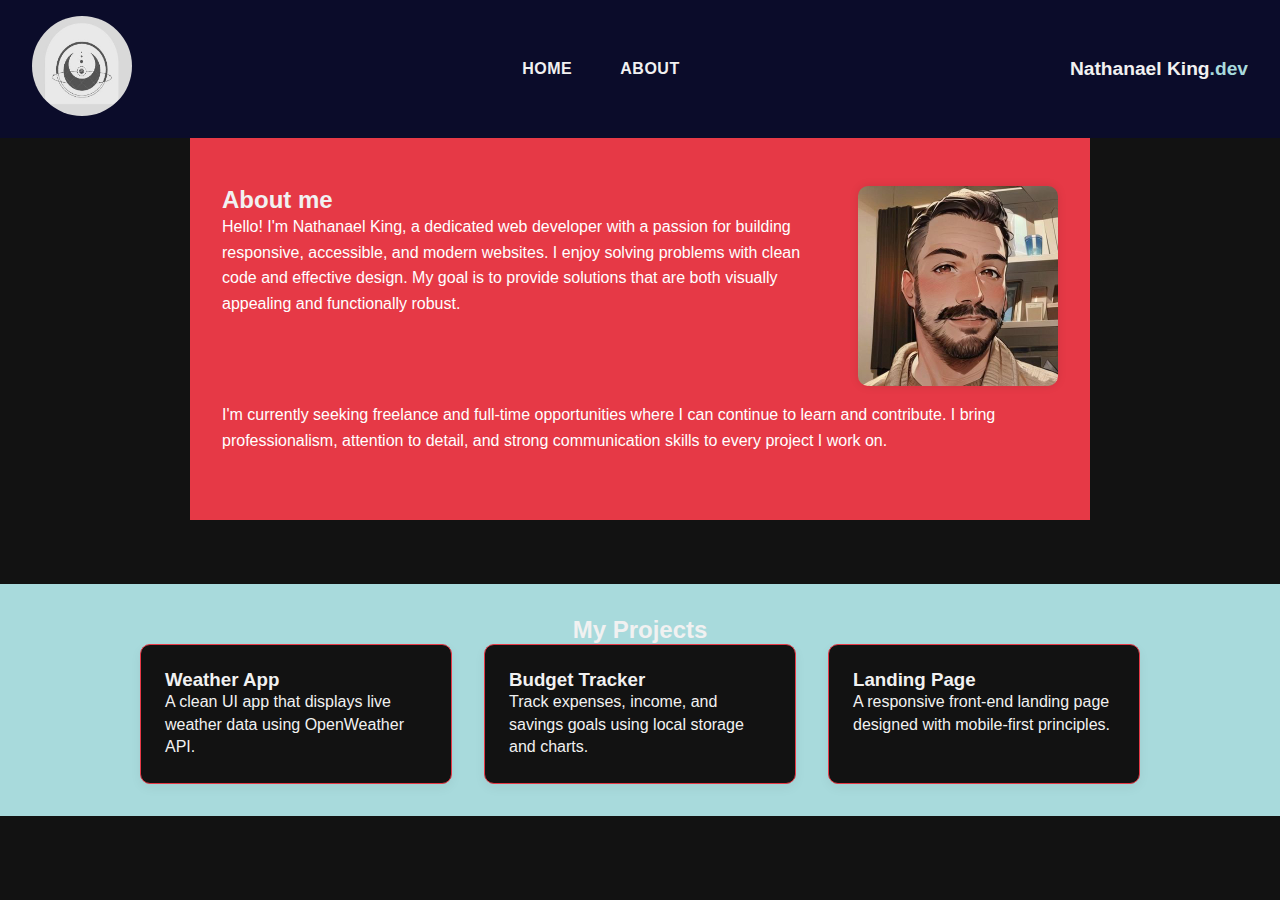
==== about.html @ 7b0e0946 "Reinitializing website from new folder structure" ====
<!DOCTYPE html>
<html lang="en">
<head>
    <meta charset="UTF-8">
    <meta name="viewport" content="width=device-width, initial-scale=1.0">
    <link type="text/css" rel="stylesheet" href="styles/about.css" />
    <link type="text/css" rel="stylesheet" href="styles/nav-bar.css" />
    <title>Document</title>
</head>
<body>
    <header>
        <nav class="navbar">
           <div class="nav-left"><img src="pics/space_rd.jpg" alt="Logo image"></div> 
            <ul class="nav-links">
              <li><a href="index.html">Home</a></li>
              <li><a href="about.html">About</a></li>
            </ul>
            <div class="nav-right">Nathanael King<span>.dev</span></div>
        </nav>
    </header>
    <section class="about">
        <img src="pics/portrait.jpg" alt="Nathanael King" class="about-image">
        <h2>About me</h2>
        <p>
          Hello! I'm Nathanael King, a dedicated web developer with a passion for building responsive, accessible, and modern websites. I enjoy solving problems with clean code and effective design. My goal is to provide solutions that are both visually appealing and functionally robust.
        </p>
      
        <p class="clear-wrap">
          I'm currently seeking freelance and full-time opportunities where I can continue to learn and contribute. I bring professionalism, attention to detail, and strong communication skills to every project I work on.
        </p>
    </section>
    <section class="about-projects">
        <h2>My Projects</h2>
        <div class="about-project-grid">
          <div class="about-project-card">
            <h3>Weather App</h3>
            <p>A clean UI app that displays live weather data using OpenWeather API.</p>
          </div>
          <div class="about-project-card">
            <h3>Budget Tracker</h3>
            <p>Track expenses, income, and savings goals using local storage and charts.</p>
          </div>
          <div class="about-project-card">
            <h3>Landing Page</h3>
            <p>A responsive front-end landing page designed with mobile-first principles.</p>
          </div>
        </div>
      </section>
      
</body>
</html>
---- styles/about.css ----
@import url("https://fonts.googleapis.com/css?family=IM+Fell+French+Canon+SC|Lato");
:root {
  --primary-color: #1D3C60;
  --secondary-color: #5D3FD3;
  --accent1-color: #E63946;
  --accent2-color: #A8DADC;
  --background: #121212;
  --text: #F1F1F1;

  --headline-color-on-light: #0B0C2A;
  --headline-color-on-dark: #F1F1F1;

  --heading-font: 'Poppins', sans-serif;
  --paragraph-font: 'Roboto', sans-serif;

  --paragraph-color-on-light: #333333;
  --paragraph-color-on-dark: #F9F9F9;
  --paragraph-background-color: #1D3C60;

  --nav-background-color: #0B0C2A;
  --nav-link-color: #F1F1F1;
  --nav-hover-link-color: #A8DADC;
  --nav-hover-background-color: #1D3C60;
}

* {
    margin: 0;
    padding: 0;
    box-sizing: border-box;
  }

 html, body {
    background-color: var(--background);
    color: var(--text);
    margin: 0;
    padding: 0;
    height: 100%;
  }
  h1,
  h2,
  h3,
  h4,
  h5,
  h6 {
    font-family: var(--heading-font);
    color: var(--headline-color-on-dark);
  }

.about {
    padding: 3em 2em;
    background-color: var(--accent1-color);
    font-family: var(--paragraph-font);
    color: white;
    max-width: 900px;
    margin: 0 auto;
  }
  
  .about-image {
    float: right;
    width: 200px;
    margin-left: 1.5em;
    margin-bottom: 1em;
    border-radius: 10px;
    box-shadow: 0 0 10px rgba(0,0,0,0.1);
  }
  
  .about p {
    line-height: 1.6;
    margin-bottom: 1.2em;
  }
  
  .clear-wrap {
    clear: both;
  }
  

  .about-projects {
    margin-top: 4em;
    padding: 2em;
    background-color: var(--accent2-color);
    text-align: center;
  }
  
  /* .about-projects h2 {
    font-family: var(--heading-font);
    color: var(--primary-color);
    font-size: 2em;
    margin-bottom: 1.5em;
  } */
  
  .about-project-grid {
    display: grid;
    grid-template-columns: repeat(auto-fit, minmax(250px, 1fr));
    gap: 2em;
    max-width: 1000px;
    margin: 0 auto;
  }
  
  .about-project-card {
    background-color: var(--background);
    border: 1px solid var(--accent1-color);
    padding: 1.5em;
    border-radius: 10px;
    text-align: left;
    box-shadow: 0 4px 12px rgba(0, 0, 0, 0.05);
    transition: transform 0.3s ease;
  }
  
  .about-project-card:hover {
    transform: translateY(-5px);
  }
  
  /* .about-project-card h3 {
    font-family: var(--heading-font);
    color: var(--primary-color);
    font-size: 1.3em;
    margin-bottom: 0.5em;
  } */
  
  .about-project-card p {
    font-family: var(--paragraph-font);
    color: var(--paragraph-color);
    font-size: 1em;
    line-height: 1.4;
  }
---- styles/nav-bar.css ----
:root {
  --primary-color: #1D3C60;
  --secondary-color: #5D3FD3;
  --accent1-color: #E63946;
  --accent2-color: #A8DADC;
  --background: #121212;
  --text: #F1F1F1;

  --headline-color-on-light: #0B0C2A;
  --headline-color-on-dark: #F1F1F1;

  --heading-font: 'Poppins', sans-serif;
  --paragraph-font: 'Roboto', sans-serif;

  --paragraph-color-on-light: #333333;
  --paragraph-color-on-dark: #F9F9F9;
  --paragraph-background-color: #1D3C60;

  --nav-background-color: #0B0C2A;
  --nav-link-color: #F1F1F1;
  --nav-hover-link-color: #A8DADC;
  --nav-hover-background-color: #1D3C60;
}


.navbar {
    display: flex;
    justify-content: space-between;
    align-items: center;
    background-color: var(--nav-background-color);
    padding: 1em 2em;
    position: sticky;
    top: 0;
    z-index: 1000;
  }
  
  .nav-left {
    font-size: 1.5em;
    color: var(--accent2-color);
  }

  .nav-left img {
    width: 100px;
    height: 100px;
    border-radius: 50%;
  }
  
  .nav-links {
    display: flex;
    list-style: none;
    gap: 2em;
  }
  
  .nav-links a {
    color: var(--nav-link-color);
    font-weight: 600;
    text-transform: uppercase;
    letter-spacing: 0.5px;
    font-size: 1em;
    text-decoration: none;
    padding: 0.5em;
    transition: 0.3s;
    font-family: var(--heading-font);

  }
  
  .nav-links a:hover {
    background-color: var(--nav-hover-background-color);
    color: var(--nav-hover-link-color);
    border-radius: 5px;
  }
  
  .nav-right {
    font-weight: 700;
    font-size: 1.2em;
    color: var(--nav-link-color);
    font-family: var(--heading-font);
  }
  
  .nav-right span {
    color: var(--accent2-color);
  }
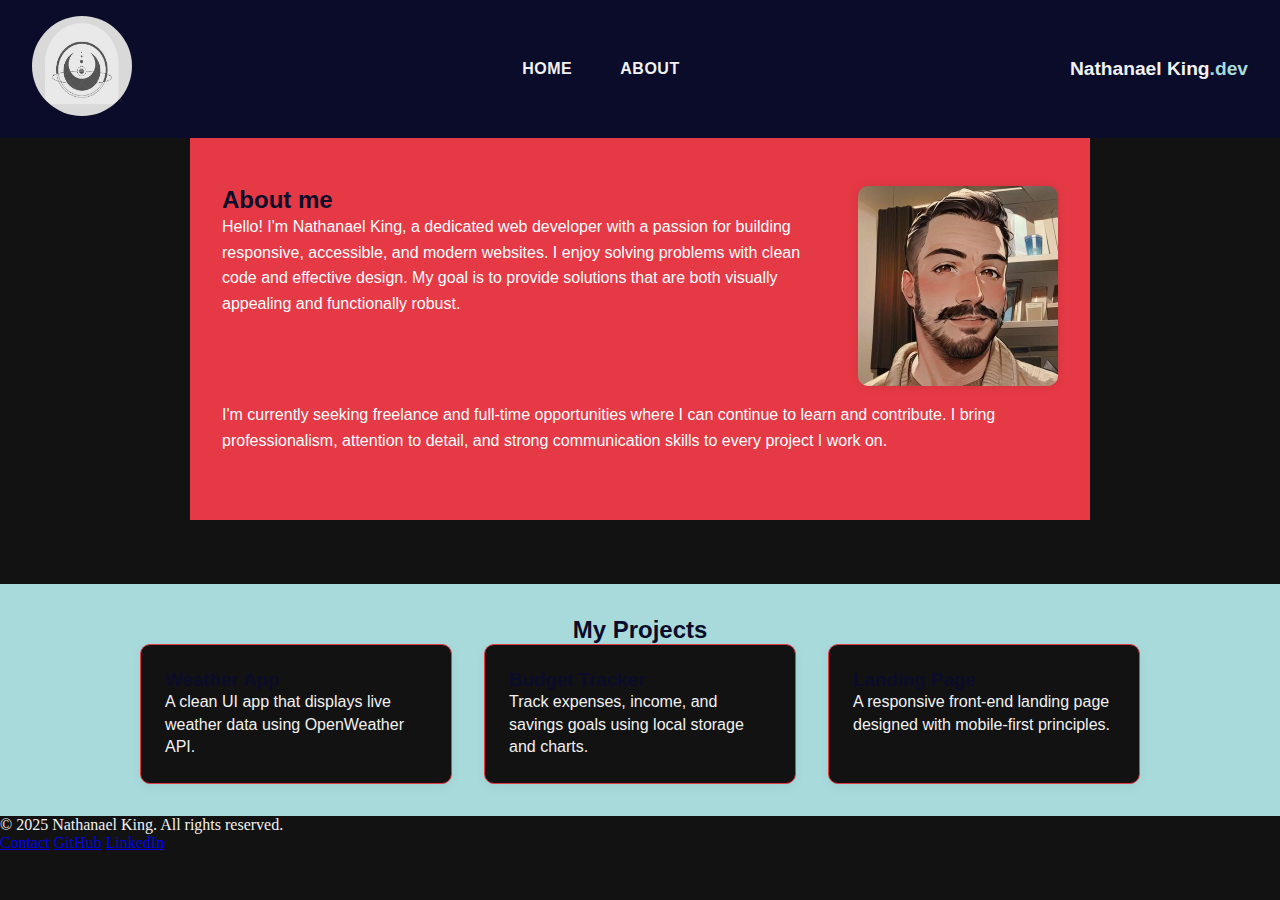
==== commit e30066c6: "added scss files thinking to make it easier to edit look" ====
--- a/about.html
+++ b/about.html
@@ -5,7 +5,7 @@
     <meta name="viewport" content="width=device-width, initial-scale=1.0">
     <link type="text/css" rel="stylesheet" href="styles/about.css" />
     <link type="text/css" rel="stylesheet" href="styles/nav-bar.css" />
-    <title>Document</title>
+    <title>About Me</title>
 </head>
 <body>
     <header>
@@ -46,6 +46,15 @@
           </div>
         </div>
       </section>
+      <footer>
+        <p>© 2025 Nathanael King. All rights reserved.</p>
+        <div class="footer-links">
+          <a href="mailto:email@example.com">Contact</a>
+          <a href="https://github.com/DeviousWings">GitHub</a>
+          <a href="https://linkedin.com/in/yourprofile">LinkedIn</a>
+        </div>
+      </footer>
+      
       
 </body>
 </html>--- a/styles/about.css
+++ b/styles/about.css
@@ -43,7 +43,7 @@
   h5,
   h6 {
     font-family: var(--heading-font);
-    color: var(--headline-color-on-dark);
+    color: var(--headline-color-on-light);
   }
 
 .about {
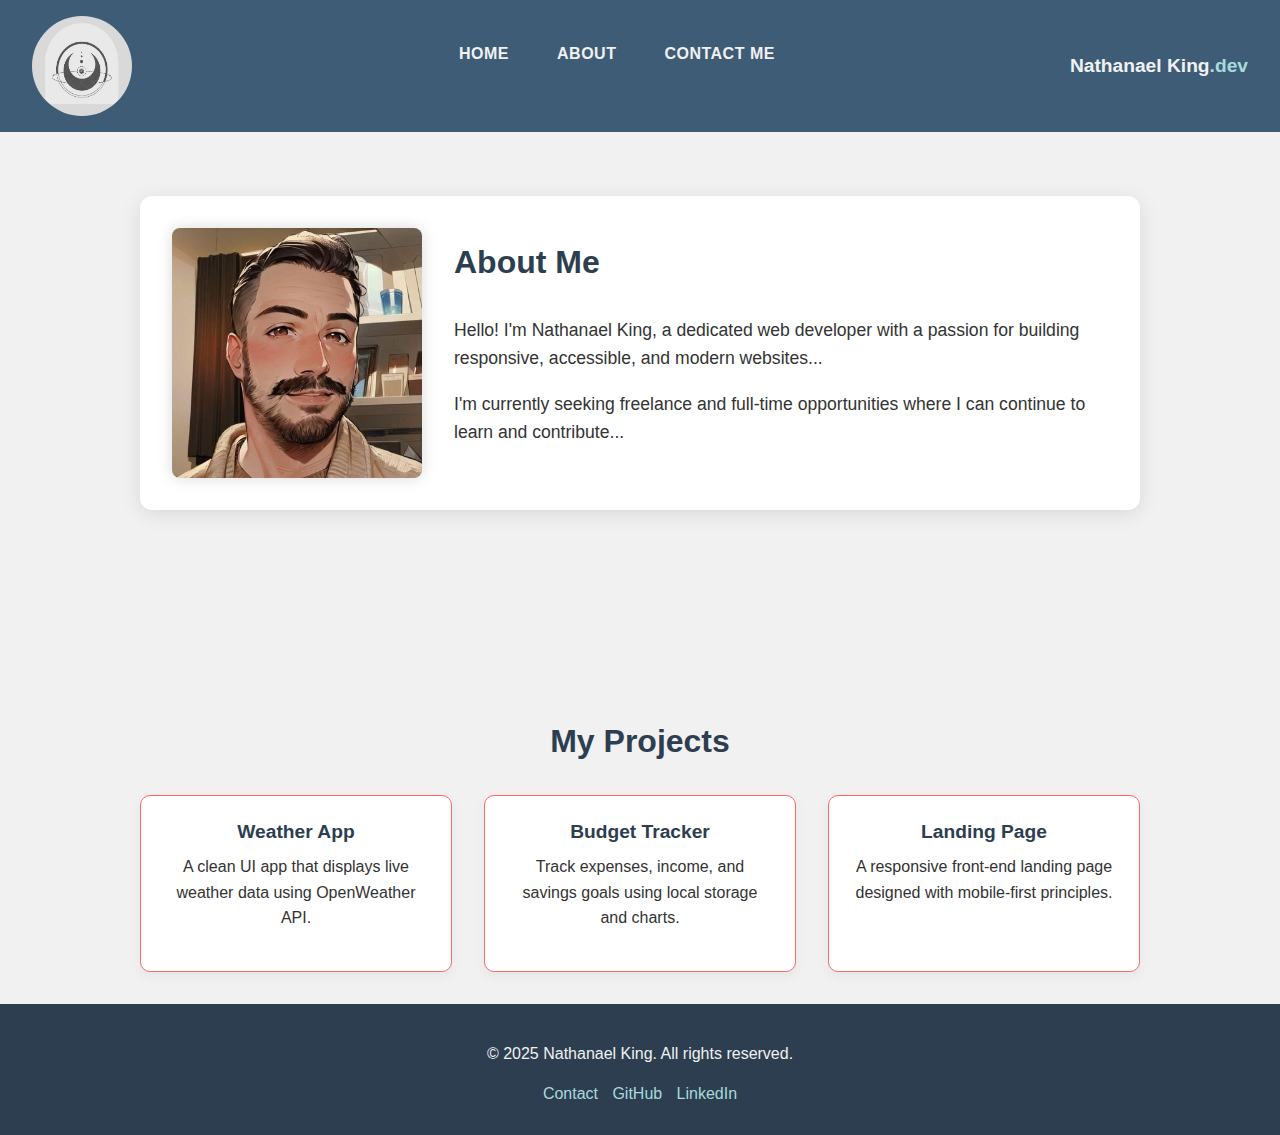
==== commit ad17c5d6: "added contact me and updated color scheme" ====
--- a/about.html
+++ b/about.html
@@ -3,58 +3,72 @@
 <head>
     <meta charset="UTF-8">
     <meta name="viewport" content="width=device-width, initial-scale=1.0">
-    <link type="text/css" rel="stylesheet" href="styles/about.css" />
-    <link type="text/css" rel="stylesheet" href="styles/nav-bar.css" />
+    <link rel="stylesheet" href="styles/main.css" />
+    <!-- <link type="text/css" rel="stylesheet" href="styles/about.css" />
+    <link type="text/css" rel="stylesheet" href="styles/nav-bar.css" /> -->
     <title>About Me</title>
 </head>
 <body>
-    <header>
-        <nav class="navbar">
-           <div class="nav-left"><img src="pics/space_rd.jpg" alt="Logo image"></div> 
-            <ul class="nav-links">
-              <li><a href="index.html">Home</a></li>
-              <li><a href="about.html">About</a></li>
-            </ul>
-            <div class="nav-right">Nathanael King<span>.dev</span></div>
-        </nav>
-    </header>
+  <header>
+    <nav class="navbar">
+      <div class="nav-left">
+        <img src="pics/space_rd.jpg" alt="Logo image" />
+      </div>
+      <ul class="nav-links">
+        <li><a href="index.html">Home</a></li>
+        <li><a href="about.html" class="active">About</a></li>
+        <li><a href="contact.html" class="active">Contact Me</a></li>
+
+      </ul>
+      <div class="nav-right">Nathanael King<span>.dev</span></div>
+    </nav>
+  </header>
+
+  <main>
     <section class="about">
-        <img src="pics/portrait.jpg" alt="Nathanael King" class="about-image">
-        <h2>About me</h2>
-        <p>
-          Hello! I'm Nathanael King, a dedicated web developer with a passion for building responsive, accessible, and modern websites. I enjoy solving problems with clean code and effective design. My goal is to provide solutions that are both visually appealing and functionally robust.
-        </p>
-      
-        <p class="clear-wrap">
-          I'm currently seeking freelance and full-time opportunities where I can continue to learn and contribute. I bring professionalism, attention to detail, and strong communication skills to every project I work on.
-        </p>
+      <div class="about-card">
+        <img src="pics/portrait.jpg" alt="Nathanael King" class="about-image" />
+        <div class="about-text">
+          <h2>About Me</h2>
+          <p>
+            Hello! I'm Nathanael King, a dedicated web developer with a passion for building responsive, accessible, and modern websites...
+          </p>
+          <p>
+            I'm currently seeking freelance and full-time opportunities where I can continue to learn and contribute...
+          </p>
+        </div>
+      </div>
     </section>
+    
+    <hr class="section-divider" />
+
     <section class="about-projects">
-        <h2>My Projects</h2>
-        <div class="about-project-grid">
-          <div class="about-project-card">
-            <h3>Weather App</h3>
-            <p>A clean UI app that displays live weather data using OpenWeather API.</p>
-          </div>
-          <div class="about-project-card">
-            <h3>Budget Tracker</h3>
-            <p>Track expenses, income, and savings goals using local storage and charts.</p>
-          </div>
-          <div class="about-project-card">
-            <h3>Landing Page</h3>
-            <p>A responsive front-end landing page designed with mobile-first principles.</p>
-          </div>
+      <h2>My Projects</h2>
+      <div class="about-project-grid">
+        <div class="about-project-card">
+          <h3>Weather App</h3>
+          <p>A clean UI app that displays live weather data using OpenWeather API.</p>
         </div>
-      </section>
-      <footer>
-        <p>© 2025 Nathanael King. All rights reserved.</p>
-        <div class="footer-links">
-          <a href="mailto:email@example.com">Contact</a>
-          <a href="https://github.com/DeviousWings">GitHub</a>
-          <a href="https://linkedin.com/in/yourprofile">LinkedIn</a>
+        <div class="about-project-card">
+          <h3>Budget Tracker</h3>
+          <p>Track expenses, income, and savings goals using local storage and charts.</p>
         </div>
-      </footer>
-      
-      
+        <div class="about-project-card">
+          <h3>Landing Page</h3>
+          <p>A responsive front-end landing page designed with mobile-first principles.</p>
+        </div>
+      </div>
+    </section>
+  </main>
+
+  <footer>
+    <p>© 2025 Nathanael King. All rights reserved.</p>
+    <div class="footer-links">
+      <a href="contact.html">Contact</a>
+      <a href="https://github.com/DeviousWings">GitHub</a>
+      <a href="https://linkedin.com/in/yourprofile">LinkedIn</a>
+    </div>
+  </footer>
 </body>
+</html>
 </html>--- a/styles/main.css
+++ b/styles/main.css
@@ -0,0 +1,689 @@
+/* main.scss */
+@import url("https://fonts.googleapis.com/css?family=IM+Fell+French+Canon+SC|Lato");
+:root {
+  --primary-color: #2C3E50;
+  --secondary-color: #3E5C76;
+  --accent1-color: #FF6B6B;
+  --accent2-color: #A8DADC;
+  --background: #F1F1F1;
+  --text: #1E1E2F;
+  --headline-color-on-light: #2C3E50;
+  --headline-color-on-dark: #F1F1F1;
+  --heading-font: "Poppins", sans-serif;
+  --paragraph-font: "Roboto", sans-serif;
+  --paragraph-color-on-light: #333;
+  --paragraph-color-on-dark: #F1F1F1;
+  --paragraph-background-color: #2C3E50;
+  --nav-background-color: #3E5C76;
+  --nav-link-color: #F1F1F1;
+  --nav-hover-link-color: #1E1E2F;
+  --nav-hover-background-color: #A8DADC;
+}
+
+/* Reset CSS */
+*,
+*::before,
+*::after {
+  margin: 0;
+  padding: 0;
+  box-sizing: border-box;
+}
+
+html, body {
+  height: 100%;
+  scroll-behavior: smooth;
+  font-family: var(--paragraph-font, sans-serif);
+  background-color: var(--background);
+  color: var(--text);
+  line-height: 1.6;
+}
+
+img,
+picture,
+video,
+canvas,
+svg {
+  display: block;
+  max-width: 100%;
+  height: auto;
+}
+
+a {
+  text-decoration: none;
+  color: inherit;
+}
+
+ul,
+ol {
+  list-style: none;
+}
+
+button,
+input,
+textarea,
+select {
+  font: inherit;
+  border: none;
+  background: none;
+  outline: none;
+}
+
+h1, h2, h3, h4, h5, h6 {
+  font-weight: 600;
+  color: var(--headline-color-on-light);
+}
+
+body.dark h1,
+body.dark h2,
+body.dark h3,
+body.dark h4,
+body.dark h5,
+body.dark h6 {
+  color: var(--headline-color-on-dark);
+}
+
+/* styles/base/_typography.scss */
+body {
+  font-family: var(--paragraph-font);
+  font-size: 1rem;
+  line-height: 1.6;
+  color: var(--text);
+}
+
+/* Headings */
+h1, h2, h3, h4, h5, h6 {
+  font-family: var(--heading-font);
+  font-weight: 700;
+  line-height: 1.3;
+  margin-bottom: 0.5em;
+}
+
+h1 {
+  font-size: 2.5rem;
+}
+
+h2 {
+  font-size: 2rem;
+}
+
+h3 {
+  font-size: 1.5rem;
+}
+
+h4 {
+  font-size: 1.25rem;
+}
+
+h5 {
+  font-size: 1.1rem;
+}
+
+h6 {
+  font-size: 1rem;
+}
+
+/* Paragraphs */
+p {
+  font-size: 1rem;
+  margin-bottom: 1em;
+  color: var(--text);
+}
+
+/* Links */
+a {
+  font-family: var(--paragraph-font);
+  color: var(--primary-color);
+  text-decoration: underline;
+  transition: color 0.3s ease;
+}
+a:hover {
+  color: var(--accent1-color);
+}
+
+/* Lists */
+ul, ol {
+  margin-bottom: 1em;
+  padding-left: 2em;
+}
+
+li {
+  margin-bottom: 0.5em;
+}
+
+/* Blockquotes */
+blockquote {
+  font-style: italic;
+  border-left: 4px solid var(--accent2-color);
+  padding-left: 1em;
+  margin: 1em 0;
+  color: var(--accent1-color);
+}
+
+/* styles/components/_buttons.scss */
+.button,
+.cta-button,
+.github-link {
+  display: inline-block;
+  padding: 0.75em 1.5em;
+  font-size: 1rem;
+  font-weight: 600;
+  border: none;
+  border-radius: 5px;
+  background-color: var(--accent2-color);
+  color: var(--nav-background-color);
+  cursor: pointer;
+  text-decoration: none;
+  transition: all 0.3s ease;
+  font-family: var(--heading-font);
+}
+
+.button:hover,
+.cta-button:hover,
+.github-link:hover {
+  background-color: var(--accent1-color);
+  color: white;
+}
+
+/* Outline Button Style */
+.button-outline {
+  background: transparent;
+  border: 2px solid var(--accent2-color);
+  color: var(--accent2-color);
+}
+
+.button-outline:hover {
+  background-color: var(--accent2-color);
+  color: var(--nav-background-color);
+}
+
+/* Large Button */
+.button-large {
+  font-size: 1.1rem;
+  padding: 1em 2em;
+}
+
+/* Small Button */
+.button-small {
+  font-size: 0.875rem;
+  padding: 0.5em 1em;
+}
+
+.projects {
+  padding: 4em 2em;
+  background-color: var(--paragraph-color-on-dark);
+  color: var(--secondary-color);
+  text-align: center;
+}
+
+.projects h2 {
+  font-family: var(--heading-font);
+  font-size: 2em;
+  color: var(--primary-color);
+  margin-bottom: 1em;
+}
+
+.project-grid {
+  display: grid;
+  grid-template-columns: repeat(auto-fit, minmax(250px, 1fr));
+  gap: 1.5em;
+  padding: 1em;
+}
+
+.project-card {
+  display: block;
+  text-decoration: none;
+  background-color: var(--accent2-color);
+  border: 2px solid var(--accent1-color);
+  padding: 1.5em;
+  border-radius: 10px;
+  box-shadow: 0 4px 12px rgba(0, 0, 0, 0.05);
+  transition: transform 0.3s ease, box-shadow 0.3s ease, background-color 0.3s ease, color 0.3s ease;
+  color: var(--headline-color-on-light);
+}
+
+.project-card:hover {
+  background-color: var(--nav-link-color);
+  color: var(--headline-color-on-light);
+  transform: translateY(-5px);
+  box-shadow: 0 8px 20px rgba(0, 0, 0, 0.15);
+  text-decoration: none;
+  cursor: pointer;
+}
+
+.project-card:visited,
+.project-card:active {
+  text-decoration: none;
+  color: var(--text);
+}
+
+.project-card img {
+  width: 100%;
+  border-radius: 8px;
+  margin-bottom: 1em;
+}
+
+.project-card h3,
+.project-card p {
+  color: inherit;
+  font-family: var(--paragraph-font);
+  transition: color 0.3s ease;
+}
+
+.navbar {
+  display: flex;
+  justify-content: space-between;
+  align-items: center;
+  background-color: var(--nav-background-color);
+  padding: 1em 2em;
+  position: sticky;
+  top: 0;
+  z-index: 1000;
+}
+
+.nav-left {
+  font-size: 1.5em;
+  color: var(--accent2-color);
+}
+
+.nav-left img {
+  width: 100px;
+  height: 100px;
+  border-radius: 50%;
+}
+
+.nav-links {
+  display: flex;
+  list-style: none;
+  gap: 2em;
+}
+
+.nav-links a {
+  color: var(--nav-link-color);
+  font-weight: 600;
+  text-transform: uppercase;
+  letter-spacing: 0.5px;
+  font-size: 1em;
+  text-decoration: none;
+  padding: 0.5em;
+  transition: 0.3s;
+  font-family: var(--heading-font);
+}
+
+.nav-links a:hover {
+  background-color: var(--nav-hover-background-color);
+  color: var(--nav-hover-link-color);
+  border-radius: 5px;
+}
+
+.nav-right {
+  font-weight: 700;
+  font-size: 1.2em;
+  color: var(--nav-link-color);
+  font-family: var(--heading-font);
+}
+
+.nav-right span {
+  color: var(--accent2-color);
+}
+
+.hero {
+  background-image: url("../pics/space.jpg");
+  background-position: center;
+  background-repeat: no-repeat;
+  background-size: 80% auto;
+  overflow: hidden;
+  background-color: var(--primary-color);
+  color: var(--accent2-color);
+  padding: 2em;
+  position: relative;
+  height: 50vh;
+  display: flex;
+  flex-direction: column;
+  justify-content: center;
+  /* align-items: center; */
+  text-align: center;
+  overflow: hidden;
+  padding: 30px;
+}
+
+.name-banner {
+  text-align: center;
+  font-family: var(--heading-font);
+  font-size: 1.2em;
+  color: var(--accent2-color);
+  margin-bottom: 1em;
+}
+
+.hero-main {
+  display: flex;
+  justify-content: center;
+  align-items: center;
+  gap: 2em;
+  flex: 1;
+  position: relative;
+  width: 100%;
+}
+
+/* .hero-bg {
+  position: absolute;
+  top: 0;
+  left: 0;
+  width: 100%;
+  height: 100%;
+  object-fit: cover; 
+  z-index: 0;
+} */
+.hero-right {
+  position: absolute;
+  top: -2em;
+  right: 1em;
+  width: 250px;
+  height: auto;
+  border-radius: 10px;
+  box-shadow: 0 0 15px rgba(0, 0, 0, 0.5);
+  z-index: 0;
+}
+
+.hero-text {
+  position: absolute;
+  top: 50%;
+  left: 50%;
+  transform: translate(-50%, -50%); /* Center perfectly */
+  text-align: center;
+  z-index: 1;
+  background-color: var(--paragraph-color-on-light);
+  padding: 10px 20px;
+}
+
+.hero-text h1 {
+  font-family: var(--heading-font);
+  font-size: 2.5em;
+  color: white;
+  line-height: 1.3;
+}
+
+.cta-button,
+.github-link {
+  display: inline-block;
+  margin-top: 1em;
+  padding: 0.75em 1.5em;
+  background-color: var(--accent2-color);
+  color: var(--nav-background-color);
+  text-decoration: none;
+  font-weight: 600;
+  border-radius: 5px;
+  transition: 0.3s ease;
+}
+
+.hero-text h1 span {
+  color: var(--accent2-color);
+}
+
+.hero::before,
+.hero::after {
+  content: "";
+  position: absolute;
+  border: 2px solid #FF4F4F; /* bright red accent */
+  opacity: 0;
+  animation: drawLines 1.2s ease-out forwards;
+}
+
+/* Top-left line */
+.hero::before {
+  top: 0;
+  left: 0;
+  width: 150px;
+  height: 60px;
+  border-right: none;
+  border-bottom: none;
+  animation-delay: 0.2s;
+}
+
+/* Bottom-right line */
+.hero::after {
+  bottom: 0;
+  right: 0;
+  width: 150px;
+  height: 60px;
+  border-left: none;
+  border-top: none;
+  animation-delay: 0.6s;
+}
+
+footer {
+  background-color: var(--primary-color);
+  color: var(--headline-color-on-dark);
+  padding: 2em 1em;
+  text-align: center;
+  font-family: var(--paragraph-font);
+  font-size: 0.9rem;
+}
+
+footer p {
+  margin: 0.5em 0;
+  color: var(--headline-color-on-dark);
+}
+
+footer a {
+  color: var(--accent2-color);
+  text-decoration: none;
+  font-weight: 500;
+  transition: color 0.3s ease;
+}
+
+footer a:hover {
+  color: var(--accent1-color);
+}
+
+footer .footer-links {
+  display: flex;
+  justify-content: center;
+  flex-wrap: wrap;
+  gap: 1em;
+  margin-top: 1em;
+}
+
+footer .footer-links a {
+  font-size: 1rem;
+}
+
+.home {
+  padding: 4em 2em;
+  background-color: var(--background);
+  color: var(--text);
+}
+
+.home-title {
+  font-size: 2.5em;
+  text-align: center;
+  margin-bottom: 1em;
+  color: var(--primary-color);
+}
+
+.home-intro {
+  font-size: 1.1em;
+  text-align: center;
+  max-width: 700px;
+  margin: 0 auto 2em;
+  line-height: 1.6;
+}
+
+.featured-projects {
+  margin-top: 3em;
+}
+
+.featured-projects h2 {
+  font-family: var(--heading-font);
+  font-size: 2em;
+  color: var(--primary-color);
+  margin-bottom: 1em;
+  text-align: center;
+}
+
+.about {
+  padding: 4em 2em;
+  background-color: var(--background);
+  display: flex;
+  justify-content: center;
+}
+.about .about-card {
+  background-color: #fff;
+  color: var(--paragraph-color-on-light);
+  padding: 2em;
+  border-radius: 12px;
+  box-shadow: 0 4px 20px rgba(0, 0, 0, 0.1);
+  max-width: 1000px;
+  display: flex;
+  flex-wrap: wrap;
+  gap: 2em;
+  align-items: center;
+}
+.about .about-image {
+  flex: 1 1 250px;
+  max-width: 250px;
+  border-radius: 8px;
+  box-shadow: 0 0 15px rgba(0, 0, 0, 0.15);
+}
+.about .about-text {
+  flex: 2 1 400px;
+}
+.about .about-text h2 {
+  font-size: 2rem;
+  color: var(--primary-color);
+  margin-bottom: 1em;
+  font-family: var(--heading-font);
+}
+.about .about-text p {
+  font-size: 1.1rem;
+  margin-bottom: 1em;
+  font-family: var(--paragraph-font);
+  color: var(--paragraph-color-on-light);
+}
+
+.section-divider {
+  border: 0;
+  height: 3px;
+  background: var(--accent1-color);
+  margin: 4em auto 3em;
+  width: 60%;
+  border-radius: 2px;
+  animation: growLine 1s ease forwards;
+  transform: scaleX(0);
+  transform-origin: left;
+}
+
+@keyframes growLine {
+  to {
+    transform: scaleX(1);
+  }
+}
+.about-projects {
+  padding: 2em;
+  text-align: center;
+  background-color: var(--background);
+  color: var(--text);
+}
+.about-projects h2 {
+  font-size: 2rem;
+  color: var(--primary-color);
+  font-family: var(--heading-font);
+  margin-bottom: 1em;
+}
+.about-projects .about-project-grid {
+  display: grid;
+  grid-template-columns: repeat(auto-fit, minmax(250px, 1fr));
+  gap: 2em;
+  max-width: 1000px;
+  margin: 0 auto;
+}
+.about-projects .about-project-card {
+  background-color: #fff;
+  padding: 1.5em;
+  border-radius: 10px;
+  border: 1px solid var(--accent1-color);
+  box-shadow: 0 4px 12px rgba(0, 0, 0, 0.05);
+  font-family: var(--paragraph-font);
+  transition: 0.3s ease;
+  color: var(--paragraph-color-on-light);
+}
+.about-projects .about-project-card h3 {
+  margin-bottom: 0.5em;
+  font-size: 1.2rem;
+  color: var(--primary-color);
+}
+.about-projects .about-project-card p {
+  font-size: 1rem;
+  color: var(--paragraph-color-on-light);
+}
+.about-projects .about-project-card:hover {
+  background-color: var(--accent2-color);
+  color: white;
+}
+.about-projects .about-project-card:hover h3,
+.about-projects .about-project-card:hover p {
+  color: white;
+}
+
+@media (max-width: 700px) {
+  .about .about-card {
+    flex-direction: column;
+    text-align: center;
+  }
+  .about .about-image {
+    margin-bottom: 1em;
+  }
+  .about .about-text h2 {
+    font-size: 1.6rem;
+  }
+  .about .about-text p {
+    font-size: 1rem;
+  }
+  .section-divider {
+    width: 80%;
+  }
+}
+.contact-form {
+  display: flex;
+  flex-direction: column;
+  gap: 1.5em;
+  max-width: 700px;
+  margin: 2em auto;
+  text-align: left;
+}
+.contact-form label {
+  font-weight: 600;
+  font-family: var(--heading-font);
+  color: var(--primary-color);
+}
+.contact-form input,
+.contact-form textarea {
+  padding: 0.75em;
+  font-size: 1rem;
+  font-family: var(--paragraph-font);
+  border: 1px solid var(--accent1-color);
+  border-radius: 5px;
+  background-color: #fff;
+  color: var(--text);
+}
+.contact-form input:focus,
+.contact-form textarea:focus {
+  outline: none;
+  border-color: var(--accent2-color);
+  box-shadow: 0 0 0 2px rgba(168, 218, 220, 0.4);
+}
+.contact-form .cta-button {
+  align-self: flex-start;
+  background-color: var(--accent2-color);
+  color: var(--nav-background-color);
+  font-weight: 600;
+  font-size: 1rem;
+  padding: 0.75em 1.5em;
+  border: none;
+  border-radius: 5px;
+  cursor: pointer;
+  transition: background-color 0.3s ease;
+}
+.contact-form .cta-button:hover {
+  background-color: var(--accent1-color);
+  color: #fff;
+}/*# sourceMappingURL=main.css.map */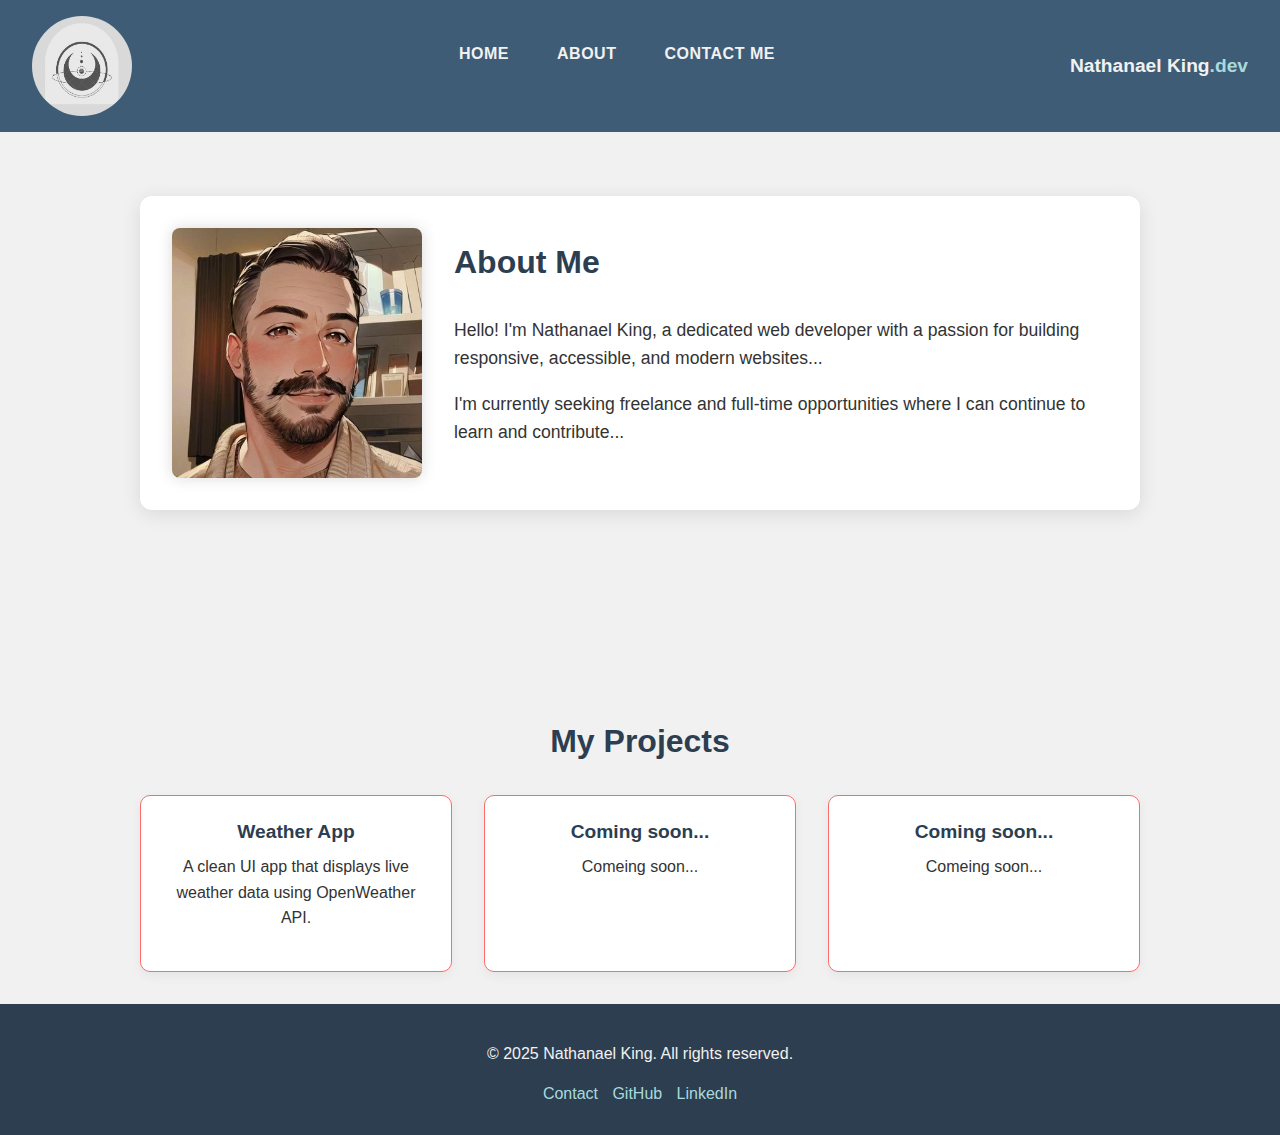
==== commit 56e9985c: "added cornoer lines and coming soon." ====
--- a/about.html
+++ b/about.html
@@ -50,12 +50,12 @@
           <p>A clean UI app that displays live weather data using OpenWeather API.</p>
         </div>
         <div class="about-project-card">
-          <h3>Budget Tracker</h3>
-          <p>Track expenses, income, and savings goals using local storage and charts.</p>
+          <h3>Coming soon...</h3>
+          <p>Comeing soon...</p>
         </div>
         <div class="about-project-card">
-          <h3>Landing Page</h3>
-          <p>A responsive front-end landing page designed with mobile-first principles.</p>
+          <h3>Coming soon...</h3>
+          <p>Comeing soon...</p>
         </div>
       </div>
     </section>
@@ -66,7 +66,7 @@
     <div class="footer-links">
       <a href="contact.html">Contact</a>
       <a href="https://github.com/DeviousWings">GitHub</a>
-      <a href="https://linkedin.com/in/yourprofile">LinkedIn</a>
+      <a href="https://linkedin.com/in/nathanaelking91">LinkedIn</a>
     </div>
   </footer>
 </body>
--- a/styles/main.css
+++ b/styles/main.css
@@ -331,16 +331,13 @@
   background-position: center;
   background-repeat: no-repeat;
   background-size: 80% auto;
-  overflow: hidden;
   background-color: var(--primary-color);
   color: var(--accent2-color);
-  padding: 2em;
   position: relative;
-  height: 50vh;
+  height: 60vh;
   display: flex;
   flex-direction: column;
   justify-content: center;
-  /* align-items: center; */
   text-align: center;
   overflow: hidden;
   padding: 30px;
@@ -349,11 +346,54 @@
 .name-banner {
   text-align: center;
   font-family: var(--heading-font);
-  font-size: 1.2em;
+  font-size: 2em;
   color: var(--accent2-color);
   margin-bottom: 1em;
 }
 
+.hero-container {
+  position: relative;
+}
+.hero-container::before, .hero-container::after {
+  content: "";
+  position: absolute;
+  border: 4px solid var(--accent1-color);
+  opacity: 0;
+  animation: drawLines 1.2s ease-out forwards;
+}
+.hero-container::before {
+  top: 0;
+  left: 0;
+  width: 150px;
+  height: 60px;
+  border-right: none;
+  border-bottom: none;
+  animation-delay: 0.2s;
+}
+.hero-container::after {
+  bottom: 0;
+  right: 0;
+  width: 150px;
+  height: 60px;
+  border-left: none;
+  border-top: none;
+  animation-delay: 0.6s;
+}
+
+@keyframes drawLines {
+  0% {
+    opacity: 0;
+    transform: scaleX(0) scaleY(0);
+  }
+  50% {
+    opacity: 1;
+    transform: scaleX(1.2) scaleY(0.2);
+  }
+  100% {
+    opacity: 1;
+    transform: scaleX(1) scaleY(1);
+  }
+}
 .hero-main {
   display: flex;
   justify-content: center;
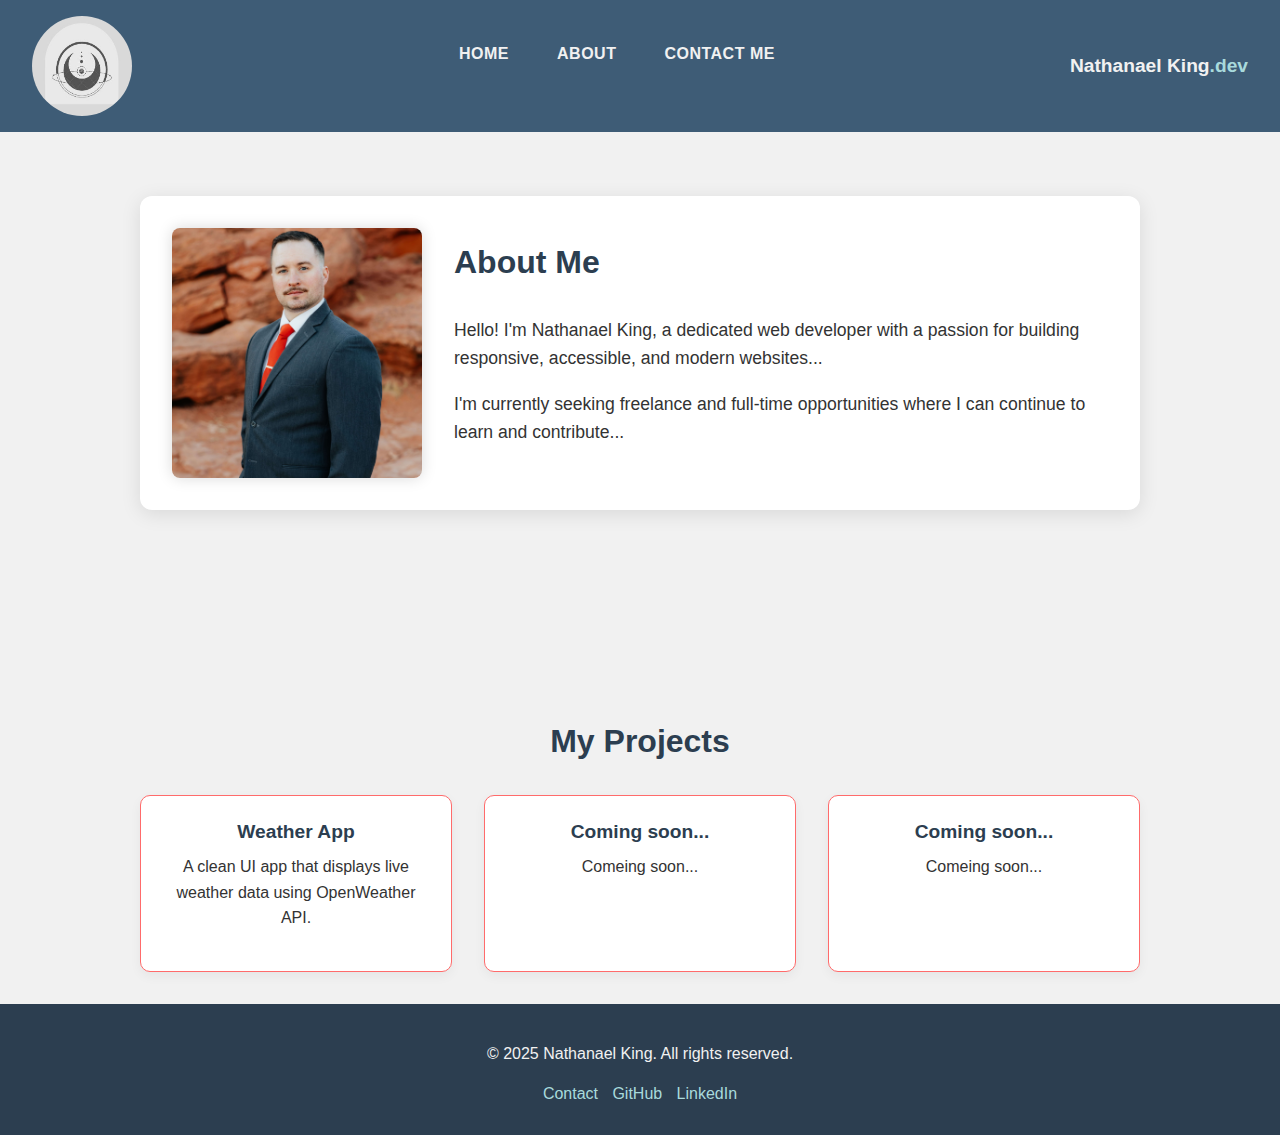
==== commit 240fc69e: "updated meta data" ====
--- a/about.html
+++ b/about.html
@@ -4,6 +4,8 @@
     <meta charset="UTF-8">
     <meta name="viewport" content="width=device-width, initial-scale=1.0">
     <link rel="stylesheet" href="styles/main.css" />
+    <meta name="description" content="Learn about Nathanael King, his experience, technical background, and web development skills." />
+
     <!-- <link type="text/css" rel="stylesheet" href="styles/about.css" />
     <link type="text/css" rel="stylesheet" href="styles/nav-bar.css" /> -->
     <title>About Me</title>
